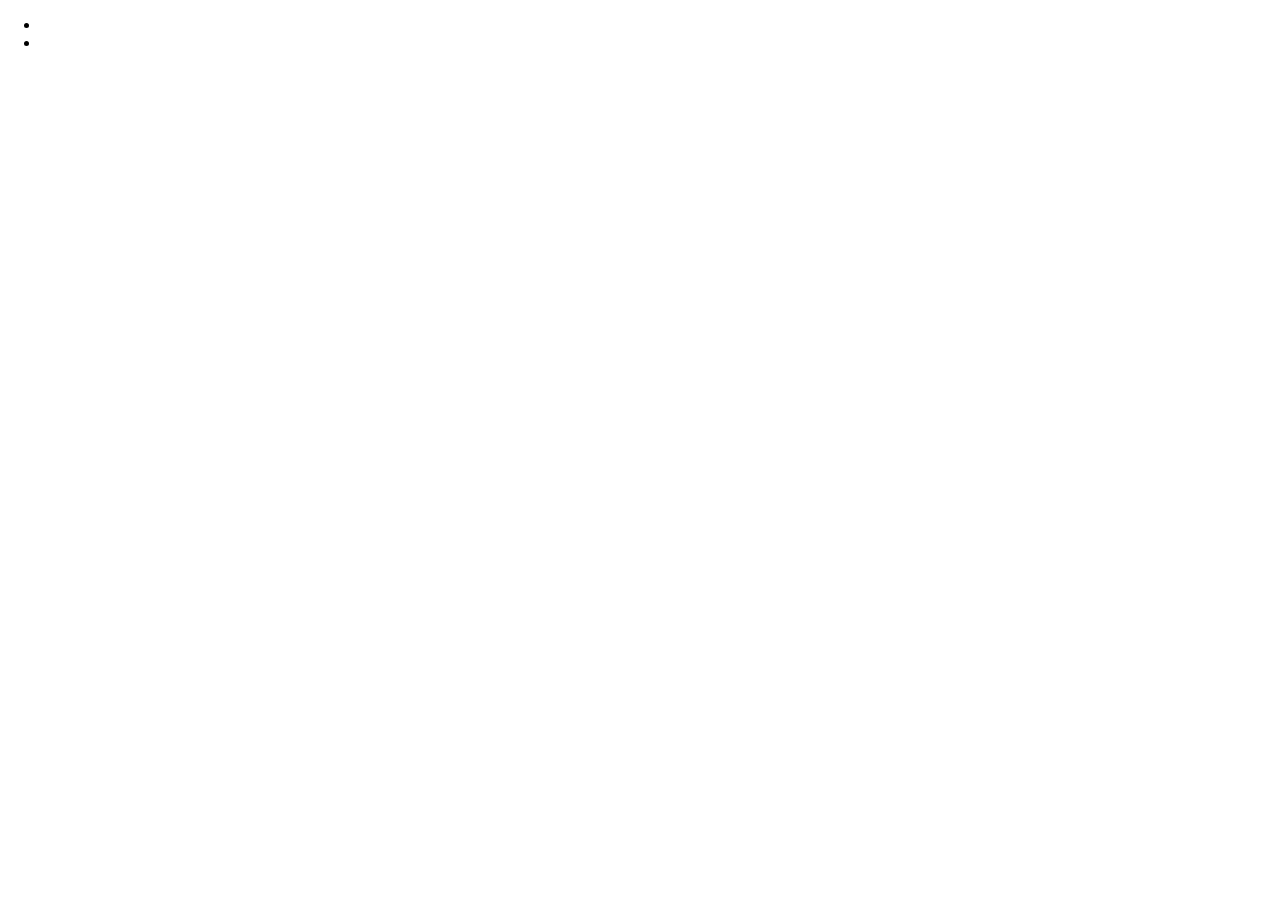
==== frontend/index.html @ c7d559cd "Created the necessary files" ====
<!DOCTYPE html>

<html>
    <head>
       <link rel="stylesheet" href="style.css">
    </head>
    <body>
        <header>
            <nav>
                <ul>
                    <li class="backicon">
                    </li>
                    <li>
                        
                    </li>
                </ul>
            </nav>
        </header>
	<script src="script.js"></script>
    </body>
</html>
---- frontend/style.css ----
body {
    margin: 0;
}
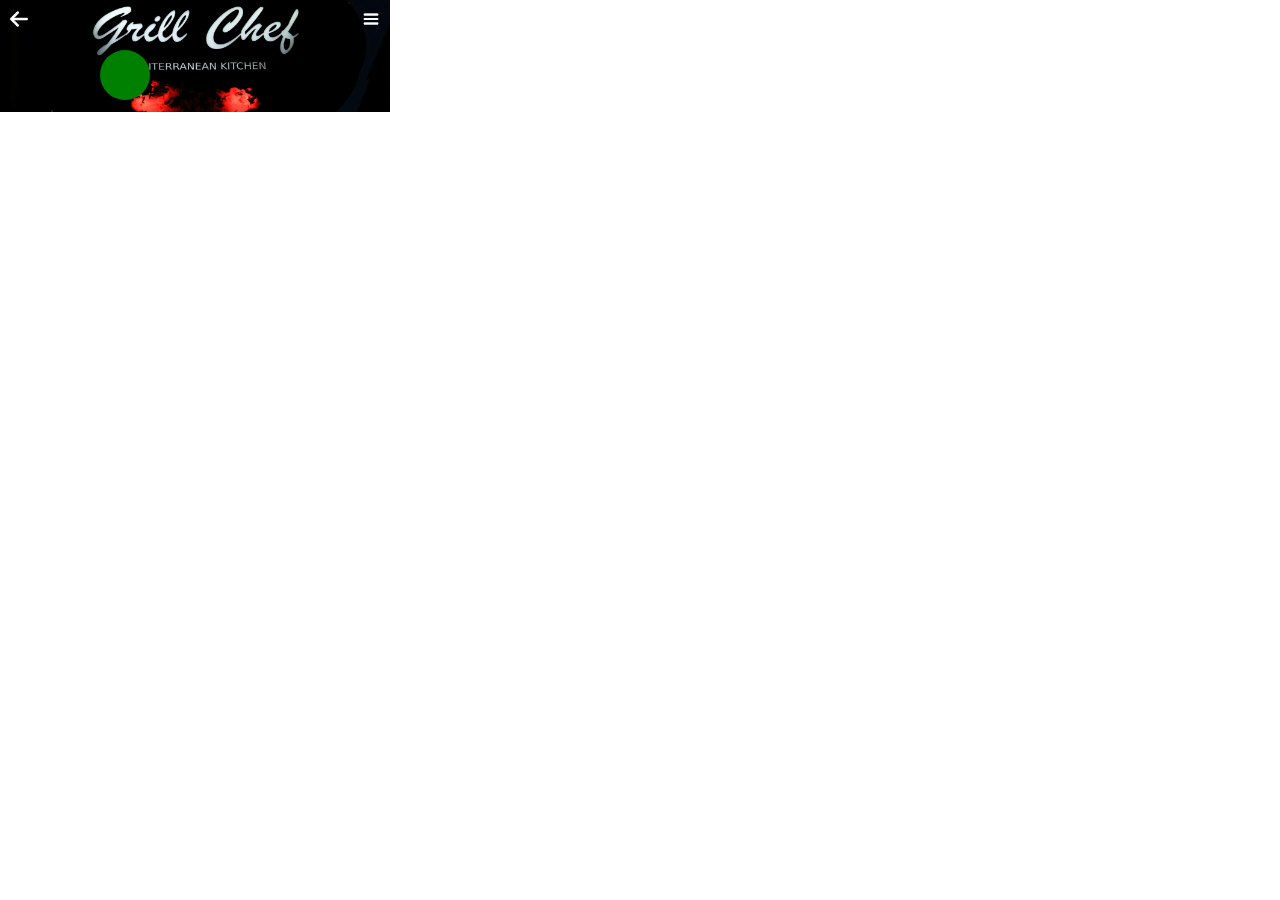
==== commit 8453eaa4: "Added icons and more code" ====
--- a/frontend/index.html
+++ b/frontend/index.html
@@ -3,19 +3,29 @@
 <html>
     <head>
        <link rel="stylesheet" href="style.css">
+       <meta name="viewport" content="width=device-width, initial-scale=1.0">
     </head>
     <body>
         <header>
+            <img src="/frontend/images/banner.jpg" class="banner" alt="restaurant-banner-name">
             <nav>
                 <ul>
-                    <li class="backicon">
+                    <li class="back-icon">
+                        <img src="/frontend/images/arrow.png" class="icon" alt="back-button">
                     </li>
-                    <li>
-                        
+                    <li class="align-right">
+                        <img src="/frontend/images/burger-bar.png" class="icon" alt="burger-icon">
                     </li>
                 </ul>
             </nav>
         </header>
+        <main>
+            <section>
+                <div class="profile-pic">
+
+                </div>
+            </section>
+        </main>
 	<script src="script.js"></script>
     </body>
 </html>
--- a/frontend/style.css
+++ b/frontend/style.css
@@ -1,3 +1,45 @@
 body {
     margin: 0;
-} +    max-width: 390px;
+}
+
+header {
+    position: relative;
+}
+
+.banner {
+    display: block;
+    width: 100%;
+}
+
+nav {
+    position: absolute;
+    top: 0;
+    left: 0;
+    width: 100%;
+}
+
+nav ul {
+    display: flex;
+    justify-content: space-between;
+    align-items: center;
+    list-style: none;
+    margin: 0;
+    padding: 10px;
+}
+
+.icon {
+    width: 18px;
+    height: 18px;
+    cursor: pointer;
+}
+
+.profile-pic{
+    width: 50px;
+    height: 50px;
+    background-color: green;
+    position: absolute;
+    top: 50px;
+    left: 100px;
+    border-radius: 50%;
+}
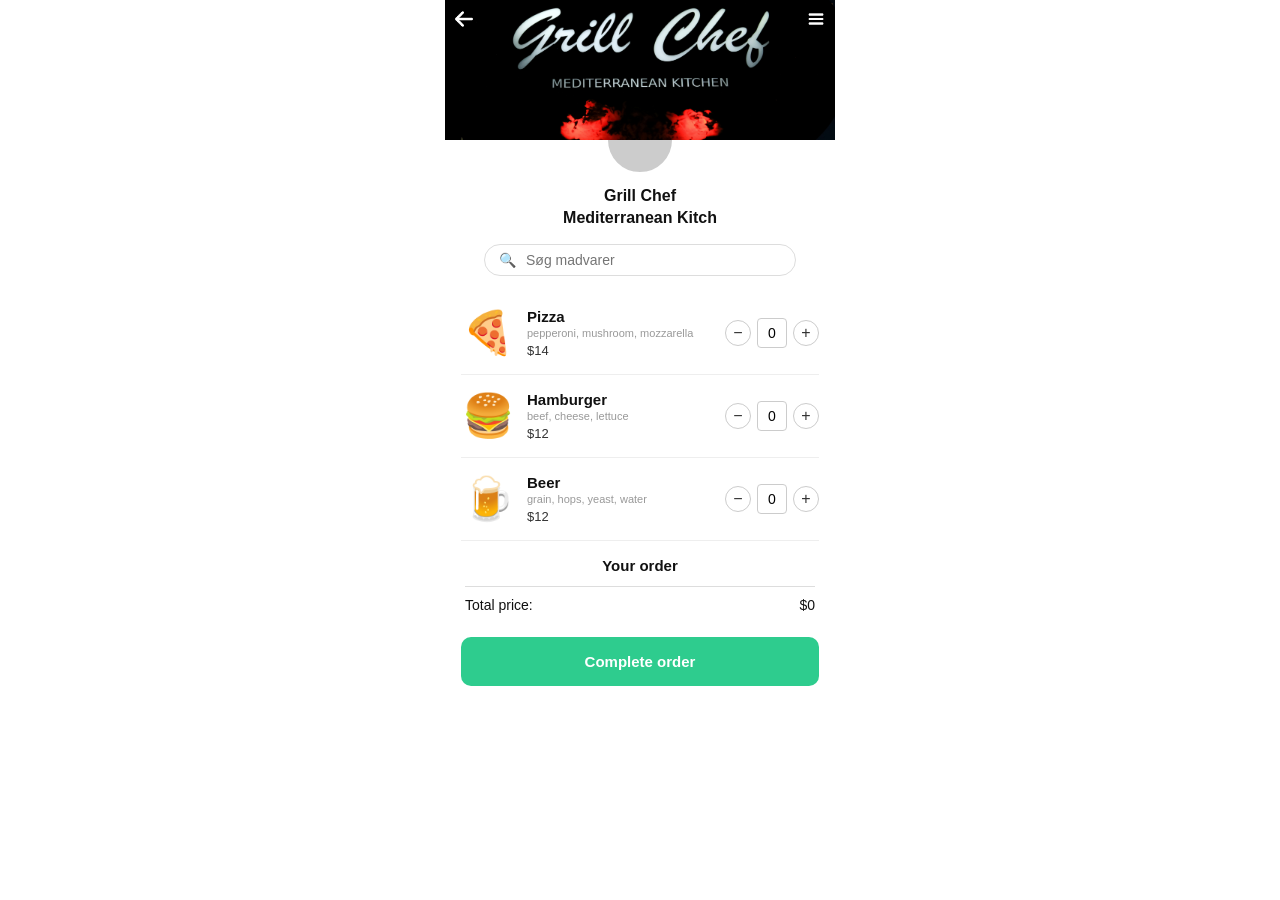
==== commit 801d090b: "Added more code and wrote the script.js file" ====
--- a/frontend/index.html
+++ b/frontend/index.html
@@ -1,9 +1,8 @@
 <!DOCTYPE html>
-
 <html>
     <head>
-       <link rel="stylesheet" href="style.css">
-       <meta name="viewport" content="width=device-width, initial-scale=1.0">
+        <link rel="stylesheet" href="style.css">
+        <meta name="viewport" content="width=device-width, initial-scale=1.0">
     </head>
     <body>
         <header>
@@ -19,14 +18,34 @@
                 </ul>
             </nav>
         </header>
+
         <main>
-            <section>
-                <div class="profile-pic">
-
+            <section class="profile-section">
+                <div class="profile-pic"></div>
+                <h2 class="restaurant-name">Grill Chef<br>Mediterranean Kitch</h2>
+                <div class="search-bar">
+                    <span class="search-icon">&#128269;</span>
+                    <input type="text" placeholder="Søg madvarer">
                 </div>
             </section>
+
+            <section class="menu-list" id="menu-list"></section>
+
+            <section class="order-summary" id="order-summary">
+                <h3>Your order</h3>
+                <ul id="order-items"></ul>
+                <div class="order-total">
+                    <hr>
+                    <div class="total-row">
+                        <span>Total price:</span>
+                        <span id="total-price">$0</span>
+                    </div>
+                </div>
+            </section>
+
+            <button class="complete-order-btn">Complete order</button>
         </main>
-	<script src="script.js"></script>
+
+        <script src="script.js"></script>
     </body>
 </html>
-
--- a/frontend/style.css
+++ b/frontend/style.css
@@ -1,7 +1,14 @@
+* {
+    box-sizing: border-box;
+}
+
 body {
-    margin: 0;
+    margin: 0 auto;
     max-width: 390px;
-}
+    font-family: sans-serif;
+    background-color: #fff;
+}
+
 
 header {
     position: relative;
@@ -10,6 +17,8 @@
 .banner {
     display: block;
     width: 100%;
+    height: 140px;
+    object-fit: cover;
 }
 
 nav {
@@ -34,12 +43,211 @@
     cursor: pointer;
 }
 
-.profile-pic{
-    width: 50px;
-    height: 50px;
-    background-color: green;
-    position: absolute;
-    top: 50px;
-    left: 100px;
+.profile-section {
+    display: flex;
+    flex-direction: column;
+    align-items: center;
+    padding-bottom: 16px;
+}
+
+.profile-pic {
+    width: 70px;
+    height: 70px;
+    background-color: #ccc;
     border-radius: 50%;
-}+    margin-top: -35px;
+    border: 3px solid #fff;
+}
+
+.restaurant-name {
+    font-size: 16px;
+    font-weight: 600;
+    text-align: center;
+    margin: 10px 0 14px;
+    line-height: 1.4;
+    color: #111;
+}
+
+.search-bar {
+    display: flex;
+    align-items: center;
+    border: 1px solid #ddd;
+    border-radius: 20px;
+    padding: 6px 14px;
+    width: 80%;
+    gap: 8px;
+}
+
+.search-bar input {
+    border: none;
+    outline: none;
+    font-size: 14px;
+    width: 100%;
+    color: #555;
+}
+
+.search-icon {
+    font-size: 14px;
+    color: #888;
+}
+
+
+.menu-list {
+    padding: 0 16px;
+}
+
+.menu-item {
+    display: flex;
+    align-items: center;
+    padding: 16px 0;
+    border-bottom: 1px solid #eee;
+    gap: 12px;
+}
+
+.menu-item-emoji {
+    font-size: 42px;
+    width: 54px;
+    text-align: center;
+    flex-shrink: 0;
+}
+
+.menu-item-info {
+    flex: 1;
+}
+
+.menu-item-info h4 {
+    margin: 0 0 2px;
+    font-size: 15px;
+    font-weight: 600;
+    color: #111;
+}
+
+.menu-item-info .ingredients {
+    font-size: 11px;
+    color: #999;
+    margin: 0 0 4px;
+}
+
+.menu-item-info .price {
+    font-size: 13px;
+    font-weight: 500;
+    color: #333;
+    margin: 0;
+}
+
+.quantity-control {
+    display: flex;
+    align-items: center;
+    gap: 6px;
+    flex-shrink: 0;
+}
+
+.quantity-control button {
+    width: 26px;
+    height: 26px;
+    border-radius: 50%;
+    border: 1px solid #ccc;
+    background: #fff;
+    font-size: 16px;
+    cursor: pointer;
+    display: flex;
+    align-items: center;
+    justify-content: center;
+    color: #333;
+}
+
+.quantity-control button:hover {
+    background: #f0f0f0;
+}
+
+.quantity-control .qty-display {
+    width: 30px;
+    height: 30px;
+    border: 1px solid #ccc;
+    border-radius: 4px;
+    display: flex;
+    align-items: center;
+    justify-content: center;
+    font-size: 14px;
+    font-weight: 500;
+}
+
+
+.order-summary {
+    padding: 16px 20px 8px;
+}
+
+.order-summary h3 {
+    text-align: center;
+    font-size: 15px;
+    font-weight: 600;
+    margin: 0 0 12px;
+    color: #111;
+}
+
+.order-summary ul {
+    list-style: none;
+    margin: 0;
+    padding: 0;
+}
+
+.order-summary ul li {
+    display: flex;
+    justify-content: space-between;
+    font-size: 14px;
+    margin-bottom: 6px;
+    color: #111;
+}
+
+.order-summary ul li .item-name {
+    display: flex;
+    align-items: center;
+    gap: 8px;
+}
+
+.order-summary ul li .remove-btn {
+    font-size: 11px;
+    color: #aaa;
+    cursor: pointer;
+    background: none;
+    border: none;
+    padding: 0;
+}
+
+.order-summary ul li .remove-btn:hover {
+    color: #e00;
+}
+
+.order-total hr {
+    border: none;
+    border-top: 1px solid #ddd;
+    margin: 10px 0;
+}
+
+.total-row {
+    display: flex;
+    justify-content: space-between;
+    font-size: 14px;
+    font-weight: 500;
+    color: #111;
+}
+
+
+.complete-order-btn {
+    display: block;
+    width: calc(100% - 32px);
+    margin: 16px auto 24px;
+    padding: 16px;
+    background-color: #2ecc8e;
+    color: #fff;
+    font-size: 15px;
+    font-weight: 600;
+    border: none;
+    border-radius: 10px;
+    cursor: pointer;
+    text-align: center;
+}
+
+.complete-order-btn:hover {
+    background-color: #27b87c;
+}
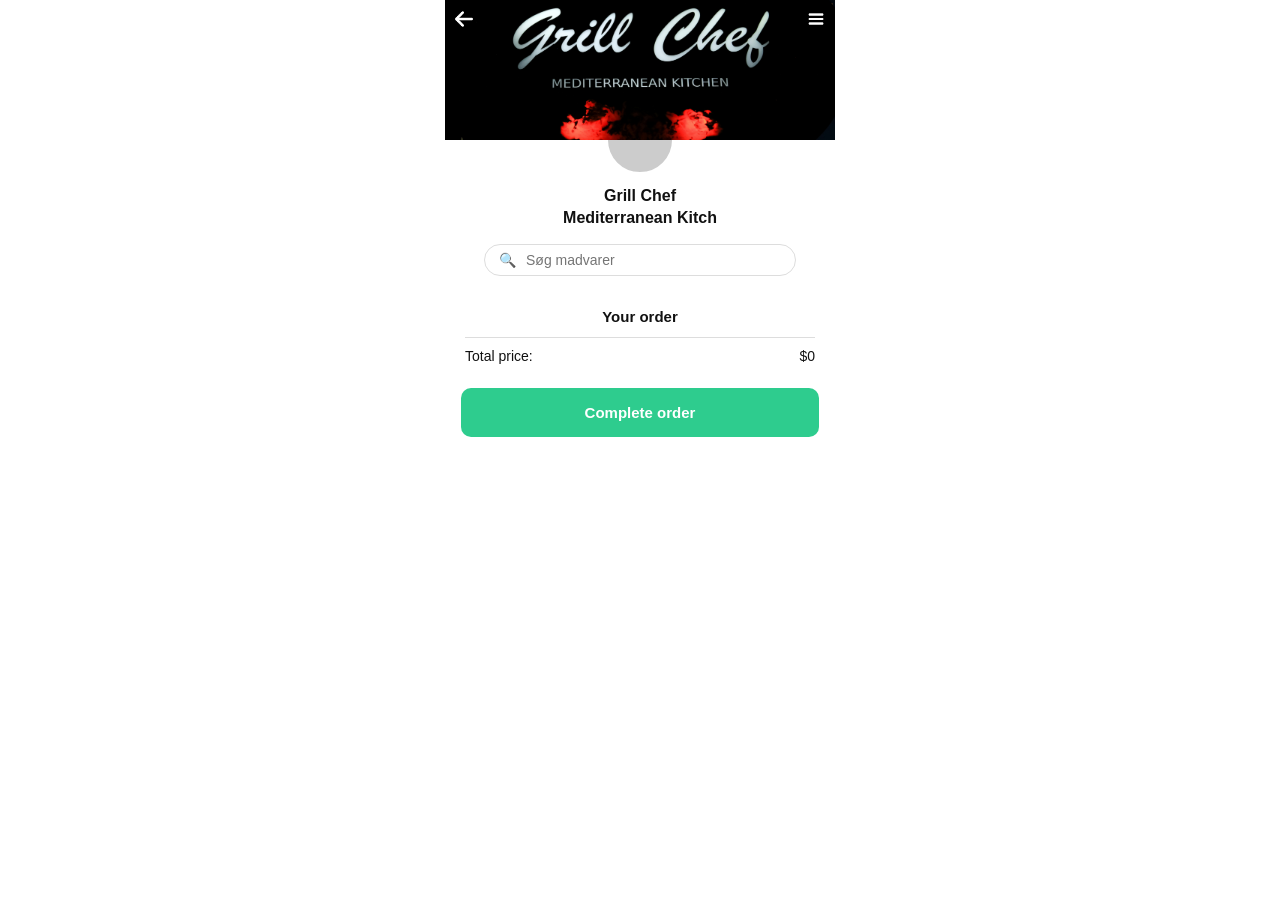
==== commit 3c2de7a6: "Backend to frontend communication Added CORS middleware to allow requests from frontend, fixed small" ====
--- a/frontend/index.html
+++ b/frontend/index.html
@@ -46,6 +46,6 @@
             <button class="complete-order-btn">Complete order</button>
         </main>
 
-        <script src="script.js"></script>
+        <script type="module" src="script_new.js"></script>
     </body>
 </html>
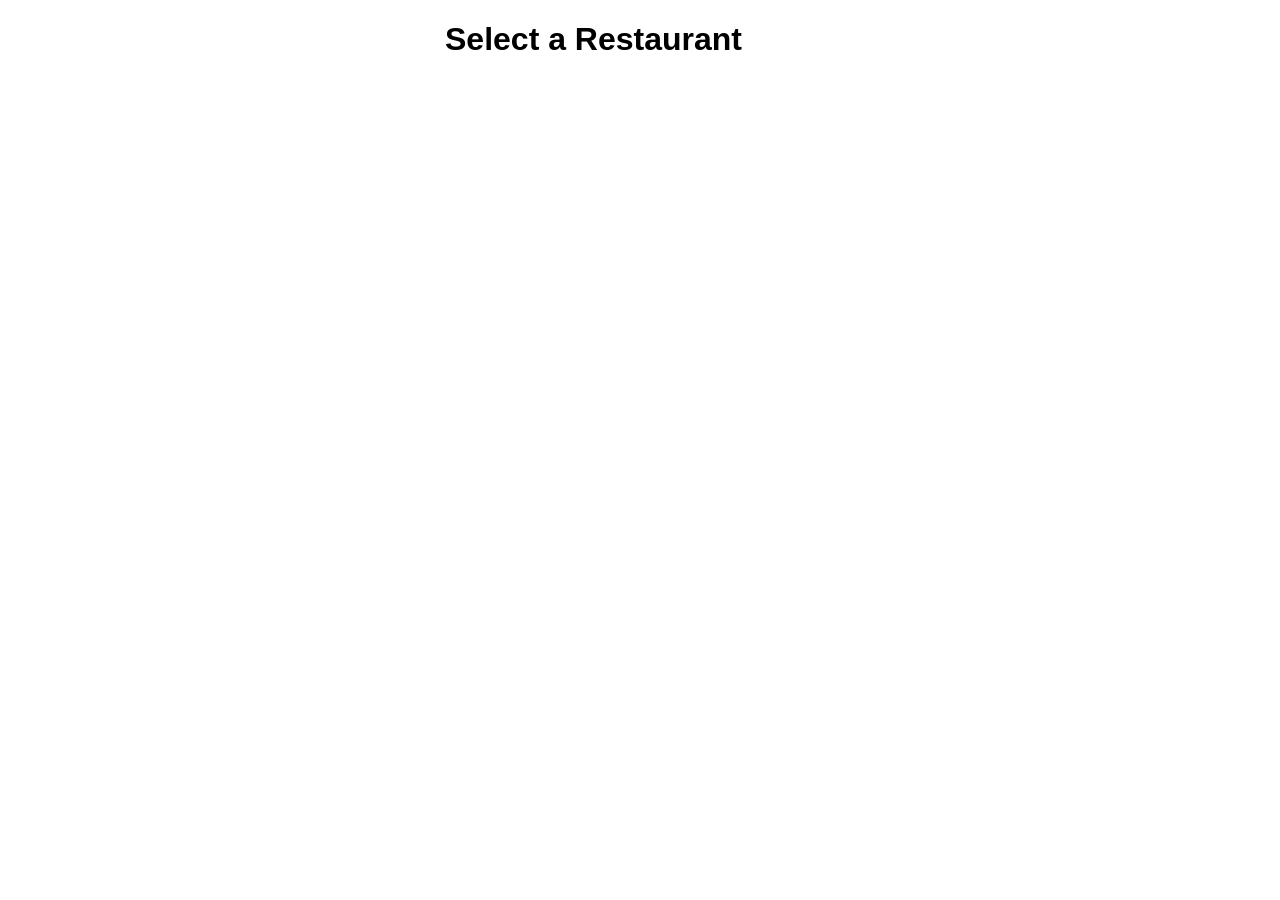
==== commit 32e32f5c: "api.js, store select screen added" ====
--- a/frontend/index.html
+++ b/frontend/index.html
@@ -3,6 +3,12 @@
     <head>
         <link rel="stylesheet" href="style.css">
         <meta name="viewport" content="width=device-width, initial-scale=1.0">
+        <script>
+            // Redirect to store selection if no store_id is provided
+            if (!new URLSearchParams(window.location.search).has('store_id')) {
+                window.location.href = 'stores.html';
+            }
+        </script>
     </head>
     <body>
         <header>
@@ -10,7 +16,9 @@
             <nav>
                 <ul>
                     <li class="back-icon">
-                        <img src="/frontend/images/arrow.png" class="icon" alt="back-button">
+                        <a href="stores.html">
+                            <img src="/frontend/images/arrow.png" class="icon" alt="back-button">
+                        </a>
                     </li>
                     <li class="align-right">
                         <img src="/frontend/images/burger-bar.png" class="icon" alt="burger-icon">
@@ -22,7 +30,7 @@
         <main>
             <section class="profile-section">
                 <div class="profile-pic"></div>
-                <h2 class="restaurant-name">Grill Chef<br>Mediterranean Kitch</h2>
+                <h2 class="restaurant-name" id="restaurant-name">Placeholder store name</h2>
                 <div class="search-bar">
                     <span class="search-icon">&#128269;</span>
                     <input type="text" placeholder="Søg madvarer">
@@ -43,9 +51,11 @@
                 </div>
             </section>
 
-            <button class="complete-order-btn">Complete order</button>
+            <button class="complete-order-btn" onclick="checkout()">Complete order</button>
         </main>
 
         <script type="module" src="script_new.js"></script>
     </body>
 </html>
+
+<!-- window.location.href = `index.html?store_id=${store.store_id}`; -->
